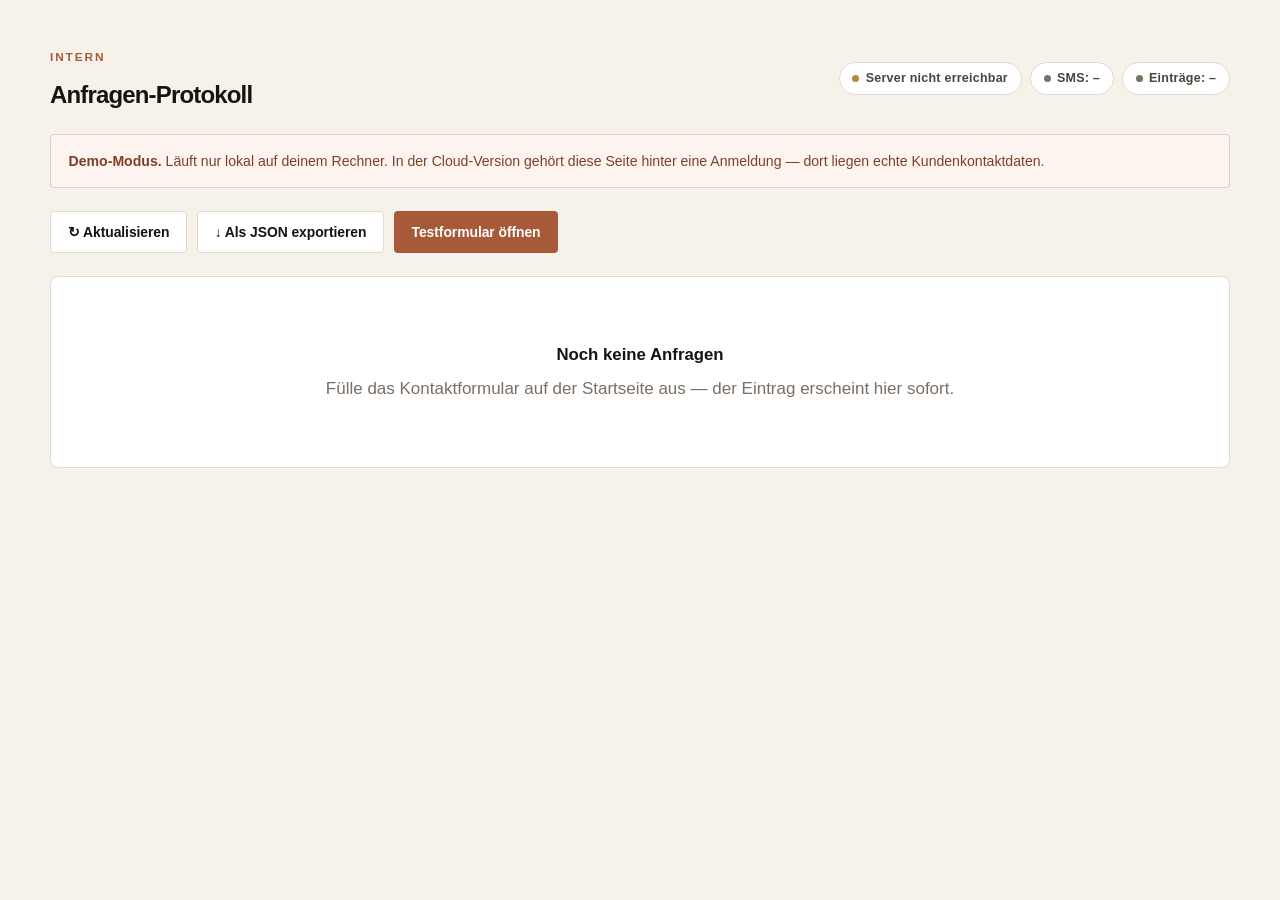
==== cloudflare/static/admin.html @ 982b049f "Cloudflare: Worker-API und D1-Schema vorbereitet" ====
<!DOCTYPE html>
<html lang="de">
<head>
<meta charset="utf-8">
<meta name="viewport" content="width=device-width, initial-scale=1">
<title>Anfragen-Protokoll — Steinwerk Demo</title>
<meta name="robots" content="noindex">
<link rel="icon" href="assets/favicon.svg" type="image/svg+xml">
<link rel="stylesheet" href="css/styles.css">
<style>
  body { background: var(--sand); }

  .admin { padding: clamp(28px, 4vw, 48px) 0 80px; }
  .admin__bar {
    display: flex; flex-wrap: wrap; gap: 1rem; align-items: center;
    justify-content: space-between; margin-bottom: 1.6rem;
  }
  .admin__bar h1 { font-size: 1.5rem; margin: 0; }
  .admin__meta { display: flex; flex-wrap: wrap; gap: .5rem; }

  .pill {
    display: inline-flex; align-items: center; gap: .4rem;
    font-size: .78rem; font-weight: 600; letter-spacing: .02em;
    padding: .35rem .8rem; border-radius: 100px;
    background: #fff; border: 1px solid var(--line); color: var(--ink-soft);
  }
  .pill::before { content: ""; width: 7px; height: 7px; border-radius: 50%; background: var(--muted); }
  .pill--ok::before  { background: #3f8f5f; }
  .pill--off::before { background: #b08a3e; }

  .toolbar { display: flex; flex-wrap: wrap; gap: .6rem; margin-bottom: 1.4rem; }
  .btn--line { background: #fff; border-color: var(--line); color: var(--ink); }
  .btn--line:hover { border-color: var(--ink); }

  .table-wrap { background: #fff; border: 1px solid var(--line); border-radius: var(--radius-lg); overflow: auto; }
  table { width: 100%; border-collapse: collapse; font-size: .92rem; min-width: 820px; }
  thead th {
    text-align: left; font-size: .7rem; letter-spacing: .12em; text-transform: uppercase;
    color: var(--muted); font-weight: 600; padding: .9rem 1rem; border-bottom: 1px solid var(--line);
    background: var(--sand); white-space: nowrap;
  }
  tbody td { padding: .9rem 1rem; border-bottom: 1px solid var(--line); vertical-align: top; }
  tbody tr:last-child td { border-bottom: 0; }
  tbody tr:hover { background: #fdfcfa; }
  tbody tr.is-new { background: #fdf4f0; }

  .id { font-family: ui-monospace, SFMono-Regular, Menlo, monospace; font-size: .82rem; color: var(--clay); }
  .name { font-weight: 600; }
  .msg { color: var(--ink-soft); max-width: 320px; }
  a { color: var(--clay); }

  .empty { padding: 4rem 1.5rem; text-align: center; color: var(--muted); }
  .empty strong { display: block; color: var(--ink); font-size: 1.05rem; margin-bottom: .4rem; }

  .warn {
    background: #fdf4f0; border: 1px solid #e8cdbf; border-radius: var(--radius);
    padding: .9rem 1.1rem; margin-bottom: 1.4rem; font-size: .88rem; color: #7d4026;
  }

  @media (max-width: 640px) {
    .admin__bar { flex-direction: column; align-items: flex-start; }
  }
</style>
</head>
<body>

<main class="wrap admin">

  <div class="admin__bar">
    <div>
      <p class="eyebrow">Intern</p>
      <h1>Anfragen-Protokoll</h1>
    </div>
    <div class="admin__meta">
      <span class="pill" id="pillMode">Versand: –</span>
      <span class="pill" id="pillSms">SMS: –</span>
      <span class="pill" id="pillCount">Einträge: –</span>
    </div>
  </div>

  <p class="warn">
    <strong>Demo-Modus.</strong> Läuft nur lokal auf deinem Rechner. In der Cloud-Version
    gehört diese Seite hinter eine Anmeldung — dort liegen echte Kundenkontaktdaten.
  </p>

  <div class="toolbar">
    <button class="btn btn--line btn--sm" id="btnRefresh">↻ Aktualisieren</button>
    <a class="btn btn--line btn--sm" id="btnExport" download="anfragen.json">↓ Als JSON exportieren</a>
    <a class="btn btn--primary btn--sm" href="index.html#kontakt">Testformular öffnen</a>
  </div>

  <div class="table-wrap" id="tableWrap">
    <div class="empty">
      <strong>Noch keine Anfragen</strong>
      Fülle das Kontaktformular auf der Startseite aus — der Eintrag erscheint hier sofort.
    </div>
  </div>

</main>

<script>
(function () {
  'use strict';

  var TOKEN = 'demo';
  var REFRESH_MS = 15000;
  var seen = new Set();
  var firstRun = true;

  function esc(s) {
    return String(s == null ? '' : s).replace(/[&<>"']/g, function (c) {
      return { '&': '&amp;', '<': '&lt;', '>': '&gt;', '"': '&quot;', "'": '&#39;' }[c];
    });
  }

  function linkTel(v)  { return '<a href="tel:' + esc(v.replace(/[^\d+]/g, '')) + '">' + esc(v) + '</a>'; }
  function linkMail(v) { return '<a href="mailto:' + esc(v) + '">' + esc(v) + '</a>'; }

  function render(entries) {
    var wrap = document.getElementById('tableWrap');

    if (!entries.length) {
      wrap.innerHTML = '<div class="empty"><strong>Noch keine Anfragen</strong>' +
        'Fülle das Kontaktformular auf der Startseite aus — der Eintrag erscheint hier sofort.</div>';
      return;
    }

    var rows = entries.map(function (e) {
      var isNew = !seen.has(e.id);
      if (isNew && !firstRun) e.__isNew = true;
      seen.add(e.id);

      return '<tr' + (e.__isNew ? ' class="is-new"' : '') + '>' +
        '<td><span class="id">' + esc(e.id) + '</span><br>' +
            '<span style="color:var(--muted);font-size:.8rem">' + esc(e.createdAt) + '</span></td>' +
        '<td><span class="name">' + esc(e.name) + '</span><br>' + linkTel(e.tel) + '<br>' + linkMail(e.mail) + '</td>' +
        '<td>' + esc(e.vorhaben) + '</td>' +
        '<td class="msg">' + esc(e.nachricht) + '</td>' +
        '<td>' + (e.sms ? esc(e.sms.status) : '<span style="color:var(--muted)">–</span>') + '</td>' +
        '</tr>';
    }).join('');

    wrap.innerHTML =
      '<table><thead><tr>' +
        '<th>Ref / Eingang</th><th>Kontakt</th><th>Vorhaben</th><th>Nachricht</th><th>SMS</th>' +
      '</tr></thead><tbody>' + rows + '</tbody></table>';
  }

  function load() {
    fetch('/api/anfragen?token=' + encodeURIComponent(TOKEN))
      .then(function (r) {
        if (r.status === 401) throw new Error('unauthorized');
        return r.json();
      })
      .then(function (data) {
        document.getElementById('pillMode').textContent = 'Versand: ' + data.mode;
        document.getElementById('pillMode').className = 'pill ' + (data.mode === 'outbox' ? 'pill--off' : 'pill--ok');
        document.getElementById('pillCount').textContent = 'Einträge: ' + data.count;
        render(data.entries);
        firstRun = false;
      })
      .catch(function (err) {
        document.getElementById('pillMode').textContent = 'Server nicht erreichbar';
        document.getElementById('pillMode').className = 'pill pill--off';
        if (err.message === 'unauthorized') {
          document.getElementById('tableWrap').innerHTML =
            '<div class="empty"><strong>Zugriff verweigert</strong>Token stimmt nicht.</div>';
        }
      });
  }

  function exportJson() {
    fetch('/api/anfragen?token=' + encodeURIComponent(TOKEN))
      .then(function (r) { return r.json(); })
      .then(function (data) {
        var blob = new Blob([JSON.stringify(data.entries, null, 2)], { type: 'application/json' });
        var a = document.createElement('a');
        a.href = URL.createObjectURL(blob);
        a.download = 'anfragen.json';
        a.click();
        URL.revokeObjectURL(a.href);
      });
  }

  document.getElementById('btnRefresh').addEventListener('click', load);
  document.getElementById('btnExport').addEventListener('click', exportJson);

  load();
  setInterval(load, REFRESH_MS);
})();
</script>
</body>
</html>
---- cloudflare/static/css/styles.css ----
/* =========================================================================
   Steinwerk — Demo-Muster für Handwerksbetriebe
   Reines CSS, keine externen Abhängigkeiten, keine Webfonts.
   ========================================================================= */

/* ---------- 1. Design-Tokens ---------- */
:root {
  --ink:        #17130f;
  --ink-2:      #2a231d;
  --ink-soft:   #4b423a;
  --muted:      #7a6f65;
  --line:       #e2dad0;
  --sand:       #f6f1e9;
  --sand-2:     #efe8dc;
  --paper:      #fcfaf7;
  --clay:       #a65a38;
  --clay-dark:  #7d4026;
  --clay-soft:  #f0e0d6;
  --sage:       #3f5b4f;

  --radius:     4px;
  --radius-lg:  8px;
  --wrap:       1180px;
  --shadow:     0 1px 2px rgba(23,19,15,.04), 0 12px 32px -12px rgba(23,19,15,.14);
  --shadow-lg:  0 24px 60px -24px rgba(23,19,15,.34);

  --sans: -apple-system, BlinkMacSystemFont, "Segoe UI", Roboto, "Helvetica Neue", Arial, sans-serif;
  --serif: "New York", ui-serif, Georgia, Charter, "Bitstream Charter", "Sitka Text", Cambria, serif;
}

/* ---------- 2. Reset & Basis ---------- */
*, *::before, *::after { box-sizing: border-box; }

html { scroll-behavior: smooth; scroll-padding-top: 96px; }

body {
  margin: 0;
  background: var(--paper);
  color: var(--ink);
  font-family: var(--sans);
  font-size: 17px;
  line-height: 1.65;
  -webkit-font-smoothing: antialiased;
  text-rendering: optimizeLegibility;
}

img, svg { display: block; max-width: 100%; }
a { color: inherit; }
button { font: inherit; }

h1, h2, h3, h4 {
  margin: 0 0 .5em;
  line-height: 1.12;
  letter-spacing: -.022em;
  font-weight: 600;
}
h1 { font-size: clamp(2.2rem, 5.2vw, 3.85rem); letter-spacing: -.035em; }
h2 { font-size: clamp(1.65rem, 3.4vw, 2.5rem); letter-spacing: -.028em; }
h3 { font-size: 1.16rem; }
p  { margin: 0 0 1.1em; }
p:last-child { margin-bottom: 0; }

em { font-family: var(--serif); font-style: italic; letter-spacing: -.01em; }

:focus-visible {
  outline: 2px solid var(--clay);
  outline-offset: 3px;
  border-radius: 2px;
}

.skip-link {
  position: absolute; left: -9999px; top: 0; z-index: 999;
  background: var(--ink); color: #fff; padding: .8rem 1.2rem; border-radius: 0 0 var(--radius) 0;
}
.skip-link:focus { left: 0; }

/* ---------- 3. Layout ---------- */
.wrap { width: 100%; max-width: var(--wrap); margin-inline: auto; padding-inline: 24px; }
.wrap--narrow { max-width: 780px; }

.section { padding: clamp(64px, 9vw, 120px) 0; }
.section--sand { background: var(--sand); }
.section--dark { background: var(--ink); color: #efe9e1; }
.section--dark h2 { color: #fff; }
.section--dark .eyebrow { color: #d99a75; }
.section--dark .section__intro { color: #b6ada3; }

.section__head { max-width: 720px; margin-bottom: clamp(36px, 5vw, 60px); }
.section__intro { color: var(--ink-soft); font-size: 1.06rem; }
.section--dark .section__intro { color: #b6ada3; }

.eyebrow {
  display: block;
  margin-bottom: .9rem;
  font-size: .74rem;
  font-weight: 600;
  letter-spacing: .16em;
  text-transform: uppercase;
  color: var(--clay);
}

.lead { font-size: 1.1rem; color: var(--ink-soft); max-width: 54ch; }

/* ---------- 4. Buttons ---------- */
.btn {
  display: inline-flex; align-items: center; justify-content: center; gap: .5rem;
  padding: .82rem 1.5rem;
  border: 1px solid transparent;
  border-radius: var(--radius);
  font-size: .95rem; font-weight: 600; letter-spacing: -.005em;
  text-decoration: none; cursor: pointer;
  transition: background-color .18s ease, color .18s ease, border-color .18s ease, transform .18s ease;
}
.btn--sm { padding: .55rem 1.05rem; font-size: .87rem; }
.btn--lg { padding: 1rem 1.9rem; font-size: 1rem; }
.btn--full { width: 100%; }

.btn--primary { background: var(--clay); color: #fff; }
.btn--primary:hover { background: var(--clay-dark); transform: translateY(-1px); }

.btn--ghost { background: transparent; color: var(--ink); border-color: var(--line); }
.btn--ghost:hover { border-color: var(--ink); background: #fff; }

.btn--light { background: #fff; color: var(--ink); }
.btn--light:hover { background: var(--clay-soft); transform: translateY(-1px); }

.btn:disabled { opacity: .6; cursor: not-allowed; transform: none; }

/* ---------- 5. Topbar & Header ---------- */
.topbar { background: var(--ink); color: #cfc6bc; font-size: .82rem; }
.topbar__inner { display: flex; gap: 1.6rem; padding-block: .5rem; }
.topbar__item { margin: 0; white-space: nowrap; }
.topbar__item a { text-decoration: none; }
.topbar__item a:hover { color: #fff; }
.topbar__item--hide { margin-left: auto; }
.ico { color: #d99a75; margin-right: .3rem; }

.header {
  position: sticky; top: 0; z-index: 100;
  background: rgba(252,250,247,.92);
  backdrop-filter: saturate(1.4) blur(12px);
  border-bottom: 1px solid transparent;
  transition: border-color .2s ease, box-shadow .2s ease;
}
.header.is-stuck { border-bottom-color: var(--line); box-shadow: 0 6px 24px -18px rgba(23,19,15,.4); }

.header__inner { display: flex; align-items: center; gap: 1.5rem; min-height: 78px; }

.brand { display: flex; align-items: center; gap: .7rem; text-decoration: none; margin-right: auto; }
.brand__mark { width: 34px; height: 34px; fill: var(--clay); flex: none; }
.brand__text { display: flex; flex-direction: column; line-height: 1.15; }
.brand__text strong { font-size: 1.06rem; letter-spacing: -.02em; }
.brand__text small { font-size: .7rem; letter-spacing: .1em; text-transform: uppercase; color: var(--muted); }

.nav { display: flex; align-items: center; gap: 1.9rem; }
.nav a { text-decoration: none; font-size: .95rem; color: var(--ink-soft); font-weight: 500; }
.nav a:not(.btn):hover { color: var(--clay); }
.nav__cta { margin-left: .4rem; }

.burger {
  display: none; flex-direction: column; justify-content: center; gap: 5px;
  width: 44px; height: 44px; padding: 0 10px;
  background: none; border: 1px solid var(--line); border-radius: var(--radius); cursor: pointer;
}
.burger span { display: block; height: 2px; background: var(--ink); transition: transform .2s ease, opacity .2s ease; }
.burger[aria-expanded="true"] span:nth-child(1) { transform: translateY(7px) rotate(45deg); }
.burger[aria-expanded="true"] span:nth-child(2) { opacity: 0; }
.burger[aria-expanded="true"] span:nth-child(3) { transform: translateY(-7px) rotate(-45deg); }

/* ---------- 6. Hero ---------- */
.hero { padding: clamp(56px, 8vw, 104px) 0 clamp(52px, 7vw, 88px); overflow: hidden; }
.hero__inner { display: grid; grid-template-columns: 1.05fr .95fr; gap: clamp(36px, 5vw, 72px); align-items: center; }

.hero h1 em { color: var(--clay); }
.hero__actions { display: flex; flex-wrap: wrap; gap: .8rem; margin: 2rem 0 1.8rem; }

.hero__chips { display: flex; flex-wrap: wrap; gap: .5rem; list-style: none; margin: 0; padding: 0; }
.hero__chips li {
  font-size: .8rem; font-weight: 500; color: var(--ink-soft);
  padding: .34rem .8rem; border: 1px solid var(--line); border-radius: 100px; background: #fff;
}

/* Collage */
.collage { display: grid; grid-template-columns: 1fr 1fr; grid-template-rows: 1fr 1fr; gap: 10px; }
.collage__tile { margin: 0; border-radius: var(--radius); min-height: 168px; box-shadow: var(--shadow); }
.collage__tile:nth-child(1) { grid-row: span 2; min-height: 346px; }
.collage__badge {
  grid-column: 2; align-self: end; justify-self: end;
  background: var(--ink); color: #fff; padding: .85rem 1.1rem; border-radius: var(--radius);
  display: flex; flex-direction: column; line-height: 1.25;
  box-shadow: var(--shadow-lg); transform: translateY(14%);
}
.collage__badge strong { font-size: 1.5rem; letter-spacing: -.03em; }
.collage__badge span { font-size: .72rem; color: #b6ada3; max-width: 12ch; }

/* ---------- 7. Fliesenmuster (reines CSS) ---------- */
.swatch-marble, .swatch-terrazzo, .swatch-herringbone,
.swatch-mosaic, .swatch-slate, .swatch-clay, .raw {
  background-repeat: repeat;
}

.swatch-marble {
  background-color: #2c2b33;
  background-image:
    radial-gradient(ellipse 120% 60% at 20% 15%, rgba(255,255,255,.30), transparent 55%),
    radial-gradient(ellipse 90% 40% at 78% 62%, rgba(214,206,232,.26), transparent 60%),
    radial-gradient(ellipse 70% 30% at 45% 88%, rgba(255,255,255,.14), transparent 65%),
    repeating-linear-gradient(115deg, rgba(255,255,255,.055) 0 2px, transparent 2px 9px),
    repeating-linear-gradient(-25deg, rgba(255,255,255,.04) 0 1px, transparent 1px 14px);
  background-size: 100% 100%, 100% 100%, 100% 100%, auto, auto;
}

.swatch-terrazzo {
  background-color: #e4d8c6;
  background-image:
    radial-gradient(circle at 18% 26%, #b8654a 0 3px, transparent 3.5px),
    radial-gradient(circle at 62% 18%, #7e8a6b 0 2.2px, transparent 2.7px),
    radial-gradient(circle at 82% 58%, #c9b291 0 3.4px, transparent 3.9px),
    radial-gradient(circle at 34% 78%, #9aa2ab 0 2.6px, transparent 3.1px),
    radial-gradient(circle at 52% 46%, #f7f1e7 0 4px, transparent 4.6px),
    radial-gradient(circle at 12% 62%, #d9c3a5 0 2px, transparent 2.5px);
  background-size: 118px 118px, 96px 96px, 142px 142px, 108px 108px, 132px 132px, 124px 124px;
}

.swatch-herringbone {
  background-color: #c0a481;
  background-image:
    repeating-linear-gradient( 45deg, rgba(60,40,24,.20) 0 1px, transparent 1px 22px),
    repeating-linear-gradient(-45deg, rgba(60,40,24,.20) 0 1px, transparent 1px 22px),
    repeating-linear-gradient( 45deg, rgba(255,255,255,.16) 0 10px, transparent 10px 22px),
    repeating-linear-gradient(-45deg, rgba(255,255,255,.16) 0 10px, transparent 10px 22px);
}

.swatch-mosaic {
  background-color: #cfd9d4;
  background-image:
    repeating-linear-gradient(90deg, transparent 0 17px, rgba(255,255,255,.55) 17px 19px),
    repeating-linear-gradient( 0deg, #2f6b6a 0 17px, transparent 17px 19px),
    repeating-linear-gradient( 0deg, #2f6b6a 0 17px, #dcc9a8 17px 19px, transparent 19px);
  background-size: 19px 19px, 38px 38px, 19px 19px;
  background-position: 0 0, 0 0, 0 0;
}

.swatch-slate {
  background-color: #4d5459;
  background-image:
    repeating-linear-gradient(90deg, transparent 0 148px, rgba(255,255,255,.10) 148px 150px),
    repeating-linear-gradient( 0deg, transparent 0 74px, rgba(255,255,255,.07) 74px 76px),
    linear-gradient(160deg, rgba(255,255,255,.14), transparent 55%),
    repeating-linear-gradient(80deg, rgba(0,0,0,.10) 0 1px, transparent 1px 6px);
}

.swatch-clay {
  background-color: #a9603c;
  background-image:
    repeating-linear-gradient(90deg, transparent 0 62px, rgba(255,255,255,.30) 62px 64px),
    repeating-linear-gradient( 0deg, transparent 0 62px, rgba(255,255,255,.30) 62px 64px),
    linear-gradient(200deg, rgba(255,255,255,.18), transparent 60%);
}

/* Rohbau / Estrich */
.raw {
  background-color: #8e8a83;
  background-image:
    radial-gradient(ellipse 80% 50% at 30% 30%, rgba(255,255,255,.10), transparent 60%),
    radial-gradient(ellipse 60% 40% at 70% 70%, rgba(0,0,0,.16), transparent 60%),
    repeating-linear-gradient(28deg, rgba(0,0,0,.06) 0 1px, transparent 1px 7px),
    repeating-linear-gradient(-18deg, rgba(0,0,0,.05) 0 1px, transparent 1px 11px);
}
.raw::after {
  content: ""; position: absolute; inset: 0;
  background:
    linear-gradient(90deg, transparent 48%, rgba(0,0,0,.12) 48% 49%, transparent 49%),
    radial-gradient(circle at 30% 60%, rgba(0,0,0,.18) 0 2px, transparent 3px),
    radial-gradient(circle at 68% 34%, rgba(0,0,0,.15) 0 3px, transparent 4px);
}

/* ---------- 8. Kennzahlen ---------- */
.stats { background: var(--sand-2); border-block: 1px solid var(--line); }
.stats__inner { display: grid; grid-template-columns: repeat(4, 1fr); gap: 1px; background: var(--line); }
.stat { background: var(--sand-2); padding: 1.9rem 1.2rem; text-align: center; }
.stat strong { display: block; font-size: clamp(1.7rem, 3vw, 2.3rem); letter-spacing: -.035em; color: var(--clay); }
.stat span { font-size: .82rem; color: var(--muted); letter-spacing: .02em; }

/* ---------- 9. Leistungen ---------- */
.cards { display: grid; grid-template-columns: repeat(auto-fit, minmax(280px, 1fr)); gap: 1px; background: var(--line); border: 1px solid var(--line); border-radius: var(--radius-lg); overflow: hidden; }
.card { background: var(--paper); padding: 2rem 1.7rem; transition: background-color .2s ease; }
.card:hover { background: #fff; }
.card__num { display: block; font-size: .76rem; font-weight: 600; letter-spacing: .12em; color: var(--clay); margin-bottom: .9rem; }
.card h3 { margin-bottom: .55rem; }
.card p { color: var(--ink-soft); font-size: .95rem; }
.card__list { list-style: none; margin: 1.1rem 0 0; padding: 0; border-top: 1px solid var(--line); padding-top: .9rem; }
.card__list li { position: relative; padding-left: 1.15rem; font-size: .88rem; color: var(--muted); margin-bottom: .35rem; }
.card__list li::before { content: ""; position: absolute; left: 0; top: .62em; width: 5px; height: 5px; background: var(--clay); border-radius: 1px; }

/* ---------- 10. Referenzen ---------- */
.filters { display: flex; flex-wrap: wrap; gap: .55rem; margin-bottom: 1.6rem; }
.chip {
  padding: .5rem 1.05rem; border: 1px solid rgba(255,255,255,.2); border-radius: 100px;
  background: transparent; color: #cfc6bc; font-size: .88rem; font-weight: 500; cursor: pointer;
  transition: background-color .18s ease, color .18s ease, border-color .18s ease;
}
.chip:hover { border-color: #fff; color: #fff; }
.chip.is-active { background: var(--clay); border-color: var(--clay); color: #fff; }

.gallery { display: grid; grid-template-columns: repeat(auto-fit, minmax(300px, 1fr)); gap: 1.4rem; }
.project {
  margin: 0; border-radius: var(--radius-lg); overflow: hidden;
  background: #221d18; border: 1px solid rgba(255,255,255,.09);
  transition: transform .25s ease, border-color .25s ease;
}
.project:hover { transform: translateY(-4px); border-color: rgba(255,255,255,.22); }
.project.is-hidden { display: none; }
.project__img { position: relative; aspect-ratio: 4 / 3; }
.project__tag {
  position: absolute; left: 12px; top: 12px;
  background: rgba(23,19,15,.78); color: #fff;
  font-size: .7rem; letter-spacing: .1em; text-transform: uppercase;
  padding: .3rem .65rem; border-radius: 100px; backdrop-filter: blur(4px);
}
.project figcaption { padding: 1.15rem 1.3rem 1.35rem; }
.project h3 { margin-bottom: .3rem; color: #fff; font-size: 1.05rem; }
.project p { margin: 0; font-size: .88rem; color: #a89e93; }

/* Vorher / Nachher */
.ba { margin-top: 2.4rem; }
.ba__frame {
  position: relative; aspect-ratio: 16 / 8; border-radius: var(--radius-lg);
  overflow: hidden; box-shadow: var(--shadow-lg); cursor: ew-resize; touch-action: none;
  user-select: none;
}
.ba__before { position: absolute; inset: 0; width: 50%; overflow: hidden; }
.ba__before.raw { background-attachment: local; }
.ba__divider {
  position: absolute; top: 0; bottom: 0; left: 50%; width: 2px;
  background: rgba(255,255,255,.9); transform: translateX(-1px); pointer-events: none;
}
.ba__handle {
  position: absolute; top: 50%; left: 50%; transform: translate(-50%, -50%);
  width: 46px; height: 46px; border-radius: 50%;
  background: #fff; color: var(--ink); display: grid; place-items: center;
  font-size: 1.1rem; box-shadow: 0 6px 20px rgba(0,0,0,.34);
}
.ba__badge {
  position: absolute; top: 14px; font-size: .7rem; letter-spacing: .12em; text-transform: uppercase;
  padding: .35rem .8rem; border-radius: 100px; background: rgba(23,19,15,.7); color: #fff;
  backdrop-filter: blur(4px); pointer-events: none;
}
.ba__badge--raw { left: 14px; }
.ba__badge--done { right: 14px; }
.ba__caption { margin: 1rem 0 0; color: #a89e93; font-size: .93rem; }
.ba__caption strong { color: #fff; }
.ba__caption em { color: #d99a75; }

/* ---------- 11. Ablauf ---------- */
.steps { list-style: none; margin: 0; padding: 0; display: grid; gap: 0; }
.step { display: grid; grid-template-columns: 92px 1fr; gap: 1.4rem; padding: 1.8rem 0; border-top: 1px solid var(--line); }
.step:last-child { border-bottom: 1px solid var(--line); }
.step__num { font-family: var(--serif); font-size: 1.7rem; color: var(--clay); line-height: 1; }
.step h3 { margin-bottom: .35rem; }
.step p { color: var(--ink-soft); max-width: 68ch; margin: 0; }

/* ---------- 12. USP ---------- */
.usp { display: grid; grid-template-columns: 1.1fr .9fr; gap: clamp(36px, 5vw, 72px); align-items: start; }
.ticks { list-style: none; margin: 1.6rem 0 2rem; padding: 0; }
.ticks li { position: relative; padding-left: 2rem; margin-bottom: .75rem; color: var(--ink-soft); }
.ticks li::before {
  content: ""; position: absolute; left: 0; top: .48em; width: 18px; height: 9px;
  border-left: 2px solid var(--clay); border-bottom: 2px solid var(--clay);
  transform: rotate(-45deg);
}
.usp__facts { display: grid; grid-template-columns: 1fr 1fr; gap: 1px; background: var(--line); border: 1px solid var(--line); border-radius: var(--radius-lg); overflow: hidden; }
.fact { background: var(--paper); padding: 1.3rem 1.2rem; }
.fact dt { font-size: .72rem; letter-spacing: .12em; text-transform: uppercase; color: var(--muted); margin-bottom: .3rem; }
.fact dd { margin: 0; font-size: 1.02rem; font-weight: 600; letter-spacing: -.01em; }

/* ---------- 13. Bewertungen ---------- */
.quotes { display: grid; grid-template-columns: repeat(auto-fit, minmax(290px, 1fr)); gap: 1.4rem; }
.quote { margin: 0; padding: 1.9rem 1.7rem; border: 1px solid var(--line); border-radius: var(--radius-lg); background: #fff; }
.quote__stars { color: var(--clay); letter-spacing: .12em; font-size: .95rem; margin-bottom: .9rem; }
.quote blockquote { margin: 0 0 1.1rem; font-family: var(--serif); font-size: 1.06rem; line-height: 1.55; color: var(--ink); }
.quote figcaption { font-size: .82rem; color: var(--muted); letter-spacing: .02em; }

/* ---------- 14. FAQ ---------- */
.accordion { border-top: 1px solid var(--line); }
.acc { border-bottom: 1px solid var(--line); }
.acc summary {
  list-style: none; cursor: pointer; padding: 1.25rem 2.5rem 1.25rem 0;
  font-size: 1.04rem; font-weight: 600; letter-spacing: -.012em; position: relative;
}
.acc summary::-webkit-details-marker { display: none; }
.acc summary::after {
  content: ""; position: absolute; right: .3rem; top: 50%;
  width: 11px; height: 11px; margin-top: -6px;
  border-right: 2px solid var(--clay); border-bottom: 2px solid var(--clay);
  transform: rotate(45deg); transition: transform .2s ease;
}
.acc[open] summary::after { transform: rotate(-135deg); }
.acc summary:hover { color: var(--clay); }
.acc__body { padding: 0 2rem 1.4rem 0; color: var(--ink-soft); }

/* ---------- 15. Kontakt & Formular ---------- */
.contact { display: grid; grid-template-columns: .95fr 1.05fr; gap: clamp(32px, 5vw, 72px); align-items: start; }
.contact__list { display: grid; gap: 1.1rem; margin: 1.8rem 0; }
.contact__list dt { font-size: .72rem; letter-spacing: .12em; text-transform: uppercase; color: var(--muted); margin-bottom: .2rem; }
.contact__list dd { margin: 0; font-size: 1.02rem; }
.contact__list a { color: var(--clay); text-decoration: none; border-bottom: 1px solid var(--clay-soft); }
.contact__list a:hover { border-bottom-color: var(--clay); }
.contact__note { font-size: .9rem; color: var(--muted); border-left: 2px solid var(--clay-soft); padding-left: 1rem; }

.form { display: grid; grid-template-columns: 1fr 1fr; gap: 1.1rem; padding: 1.9rem; background: #fff; border: 1px solid var(--line); border-radius: var(--radius-lg); box-shadow: var(--shadow); }
.field { display: flex; flex-direction: column; }
.field--full { grid-column: 1 / -1; }
.field label { font-size: .82rem; font-weight: 600; margin-bottom: .4rem; color: var(--ink-soft); }
.field input, .field select, .field textarea {
  font: inherit; font-size: .95rem; color: var(--ink);
  padding: .72rem .85rem; background: var(--paper);
  border: 1px solid var(--line); border-radius: var(--radius); width: 100%;
  transition: border-color .16s ease, box-shadow .16s ease;
}
.field textarea { resize: vertical; min-height: 110px; }
.field input:focus, .field select:focus, .field textarea:focus {
  outline: none; border-color: var(--clay); background: #fff;
  box-shadow: 0 0 0 3px rgba(166,90,56,.12);
}
.field input::placeholder, .field textarea::placeholder { color: #a89e93; }
.field__error { display: none; margin-top: .35rem; font-size: .8rem; color: #b3261e; }
.field.has-error input, .field.has-error select, .field.has-error textarea { border-color: #b3261e; }
.field.has-error .field__error { display: block; }

.check { display: flex; gap: .7rem; align-items: flex-start; font-size: .86rem !important; font-weight: 400 !important; color: var(--ink-soft) !important; cursor: pointer; }
.check input { width: 18px; height: 18px; flex: none; margin-top: .15rem; accent-color: var(--clay); }
.check a { color: var(--clay); }

.form__hint { margin: .8rem 0 0; font-size: .8rem; color: var(--muted); text-align: center; }

/* Honeypot — von Screenreadern und Menschen ignoriert, von Bots oft ausgefüllt */
.hp { position: absolute; left: -9999px; width: 1px; height: 1px; overflow: hidden; }
.check--opt span em { margin-top: .15rem; }

.form__success {
  grid-column: 1 / -1; padding: 1.1rem 1.2rem;
  background: #eef4f0; border: 1px solid #c3d6cb; border-radius: var(--radius);
  color: var(--sage); font-size: .93rem;
}
.form__success strong { display: block; margin-bottom: .2rem; }
.form__success p { margin: 0; }

/* ---------- 16. CTA-Band ---------- */
.cta { background: var(--clay); color: #fff; padding: clamp(56px, 8vw, 92px) 0; }
.cta__inner { text-align: center; max-width: 620px; }
.cta h2 { color: #fff; margin-bottom: .5rem; }
.cta p { color: rgba(255,255,255,.85); margin-bottom: 1.8rem; }

/* ---------- 17. Footer ---------- */
.footer { background: var(--ink); color: #a89e93; padding-top: clamp(48px, 6vw, 72px); font-size: .9rem; }
.footer__inner { display: grid; grid-template-columns: 1.6fr 1fr 1fr 1.2fr; gap: 2.4rem; padding-bottom: 3rem; }
.brand--footer { margin-bottom: 1rem; }
.brand--footer .brand__text strong { color: #fff; }
.footer__claim { max-width: 34ch; font-size: .88rem; }
.footer h4 { color: #fff; font-size: .76rem; letter-spacing: .13em; text-transform: uppercase; margin-bottom: .9rem; }
.footer__nav a { display: block; text-decoration: none; margin-bottom: .5rem; font-size: .88rem; }
.footer__nav a:hover { color: #fff; }
.footer__contact p { margin-bottom: .9rem; }
.footer__contact a { text-decoration: none; border-bottom: 1px solid rgba(255,255,255,.18); }
.footer__contact a:hover { color: #fff; }
.footer__bottom {
  display: flex; flex-wrap: wrap; gap: .6rem 1.6rem; justify-content: space-between;
  border-top: 1px solid rgba(255,255,255,.1); padding-block: 1.4rem; font-size: .8rem;
}
.footer__bottom p { margin: 0; }
.footer__demo { color: #6f665e; }

/* ---------- 18. Reveal-Animation ---------- */
.reveal { opacity: 0; transform: translateY(22px); transition: opacity .6s cubic-bezier(.22,.7,.3,1), transform .6s cubic-bezier(.22,.7,.3,1); }
.reveal[data-delay="1"] { transition-delay: .08s; }
.reveal[data-delay="2"] { transition-delay: .16s; }
.reveal[data-delay="3"] { transition-delay: .24s; }
.reveal.is-visible { opacity: 1; transform: none; }

/* ---------- 19. Responsive ---------- */
@media (max-width: 980px) {
  .hero__inner, .usp, .contact { grid-template-columns: 1fr; }
  .hero__visual { order: -1; }
  .collage__tile:nth-child(1) { min-height: 220px; }
  .collage__tile { min-height: 120px; }
  .collage__badge { transform: none; }
  .footer__inner { grid-template-columns: 1fr 1fr; }
  .stats__inner { grid-template-columns: 1fr 1fr; }
}

@media (max-width: 760px) {
  body { font-size: 16px; }
  .topbar__item--hide { display: none; }
  .topbar__inner { justify-content: space-between; }

  .burger { display: flex; }
  .nav {
    position: absolute; top: 100%; left: 0; right: 0;
    flex-direction: column; align-items: stretch; gap: 0;
    background: var(--paper); border-bottom: 1px solid var(--line);
    padding: .5rem 24px 1.2rem; display: none;
  }
  .nav.is-open { display: flex; }
  .nav a { padding: .85rem 0; border-bottom: 1px solid var(--line); font-size: 1rem; }
  .nav a:last-child { border-bottom: 0; }
  .nav__cta { margin: .9rem 0 0; border: 0 !important; }

  .form { grid-template-columns: 1fr; padding: 1.4rem; }
  .step { grid-template-columns: 56px 1fr; gap: .9rem; }
  .ba__frame { aspect-ratio: 4 / 3; }
  .usp__facts { grid-template-columns: 1fr; }
  .footer__inner { grid-template-columns: 1fr; gap: 2rem; }
}

@media (prefers-reduced-motion: reduce) {
  html { scroll-behavior: auto; }
  .reveal { opacity: 1; transform: none; transition: none; }
  * { animation-duration: .01ms !important; transition-duration: .01ms !important; }
}
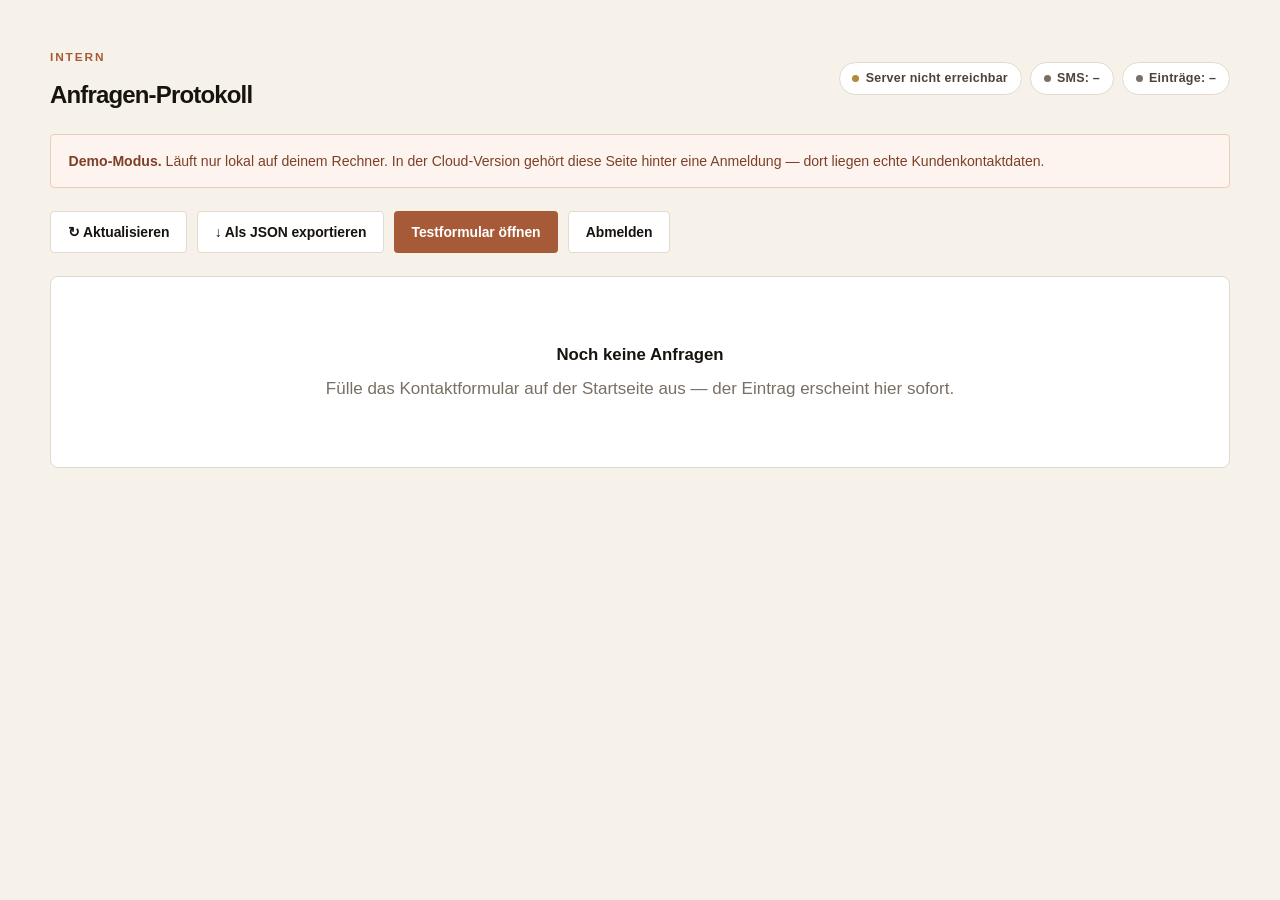
==== commit fa88648d: "Adminbereich absichern: echte Anmeldung mit HttpOnly-Session-Cookie Der Adminbereich war in der Clou" ====
--- a/cloudflare/static/admin.html
+++ b/cloudflare/static/admin.html
@@ -87,6 +87,7 @@
     <button class="btn btn--line btn--sm" id="btnRefresh">↻ Aktualisieren</button>
     <a class="btn btn--line btn--sm" id="btnExport" download="anfragen.json">↓ Als JSON exportieren</a>
     <a class="btn btn--primary btn--sm" href="index.html#kontakt">Testformular öffnen</a>
+    <a class="btn btn--line btn--sm" id="btnLogout" href="/api/logout">Abmelden</a>
   </div>
 
   <div class="table-wrap" id="tableWrap">
@@ -102,7 +103,6 @@
 (function () {
   'use strict';
 
-  var TOKEN = 'demo';
   var REFRESH_MS = 15000;
   var seen = new Set();
   var firstRun = true;
@@ -136,18 +136,24 @@
         '<td><span class="name">' + esc(e.name) + '</span><br>' + linkTel(e.tel) + '<br>' + linkMail(e.mail) + '</td>' +
         '<td>' + esc(e.vorhaben) + '</td>' +
         '<td class="msg">' + esc(e.nachricht) + '</td>' +
-        '<td>' + (e.sms ? esc(e.sms.status) : '<span style="color:var(--muted)">–</span>') + '</td>' +
+        '<td>' + (e.sms ? esc(e.sms.status) : '<span style="color:var(--muted)">–</span>') +
+            '<br><span style="color:var(--muted);font-size:.75rem">' +
+            (e.mailversand ? esc(e.mailversand.channel) + ': ' + esc(e.mailversand.status)
+                            : '<span style="color:var(--muted)">Mail unbekannt</span>') +
+            '</span></td>' +
         '</tr>';
     }).join('');
 
     wrap.innerHTML =
       '<table><thead><tr>' +
-        '<th>Ref / Eingang</th><th>Kontakt</th><th>Vorhaben</th><th>Nachricht</th><th>SMS</th>' +
+        '<th>Ref / Eingang</th><th>Kontakt</th><th>Vorhaben</th><th>Nachricht</th><th>SMS / Mail</th>' +
       '</tr></thead><tbody>' + rows + '</tbody></table>';
   }
 
   function load() {
-    fetch('/api/anfragen?token=' + encodeURIComponent(TOKEN))
+    // Kein Token im Browser: die Anmeldung setzt ein HttpOnly-Cookie, das der
+    // Browser von selbst mitschickt.
+    fetch('/api/anfragen', { credentials: 'same-origin' })
       .then(function (r) {
         if (r.status === 401) throw new Error('unauthorized');
         return r.json();
@@ -164,13 +170,13 @@
         document.getElementById('pillMode').className = 'pill pill--off';
         if (err.message === 'unauthorized') {
           document.getElementById('tableWrap').innerHTML =
-            '<div class="empty"><strong>Zugriff verweigert</strong>Token stimmt nicht.</div>';
+            '<div class="empty"><strong>Zugriff verweigert</strong>Die Anmeldung ist abgelaufen. Bitte neu anmelden.</div>';
         }
       });
   }
 
   function exportJson() {
-    fetch('/api/anfragen?token=' + encodeURIComponent(TOKEN))
+    fetch('/api/anfragen', { credentials: 'same-origin' })
       .then(function (r) { return r.json(); })
       .then(function (data) {
         var blob = new Blob([JSON.stringify(data.entries, null, 2)], { type: 'application/json' });
@@ -184,6 +190,13 @@
 
   document.getElementById('btnRefresh').addEventListener('click', load);
   document.getElementById('btnExport').addEventListener('click', exportJson);
+  document.getElementById('btnLogout').addEventListener('click', function (e) {
+    // Normales Klickziel behalten, aber als POST senden, damit der Server
+    // das Cookie zuverlässig löscht.
+    e.preventDefault();
+    fetch('/api/logout', { method: 'POST', credentials: 'same-origin' })
+      .then(function () { location.href = '/admin'; });
+  });
 
   load();
   setInterval(load, REFRESH_MS);
